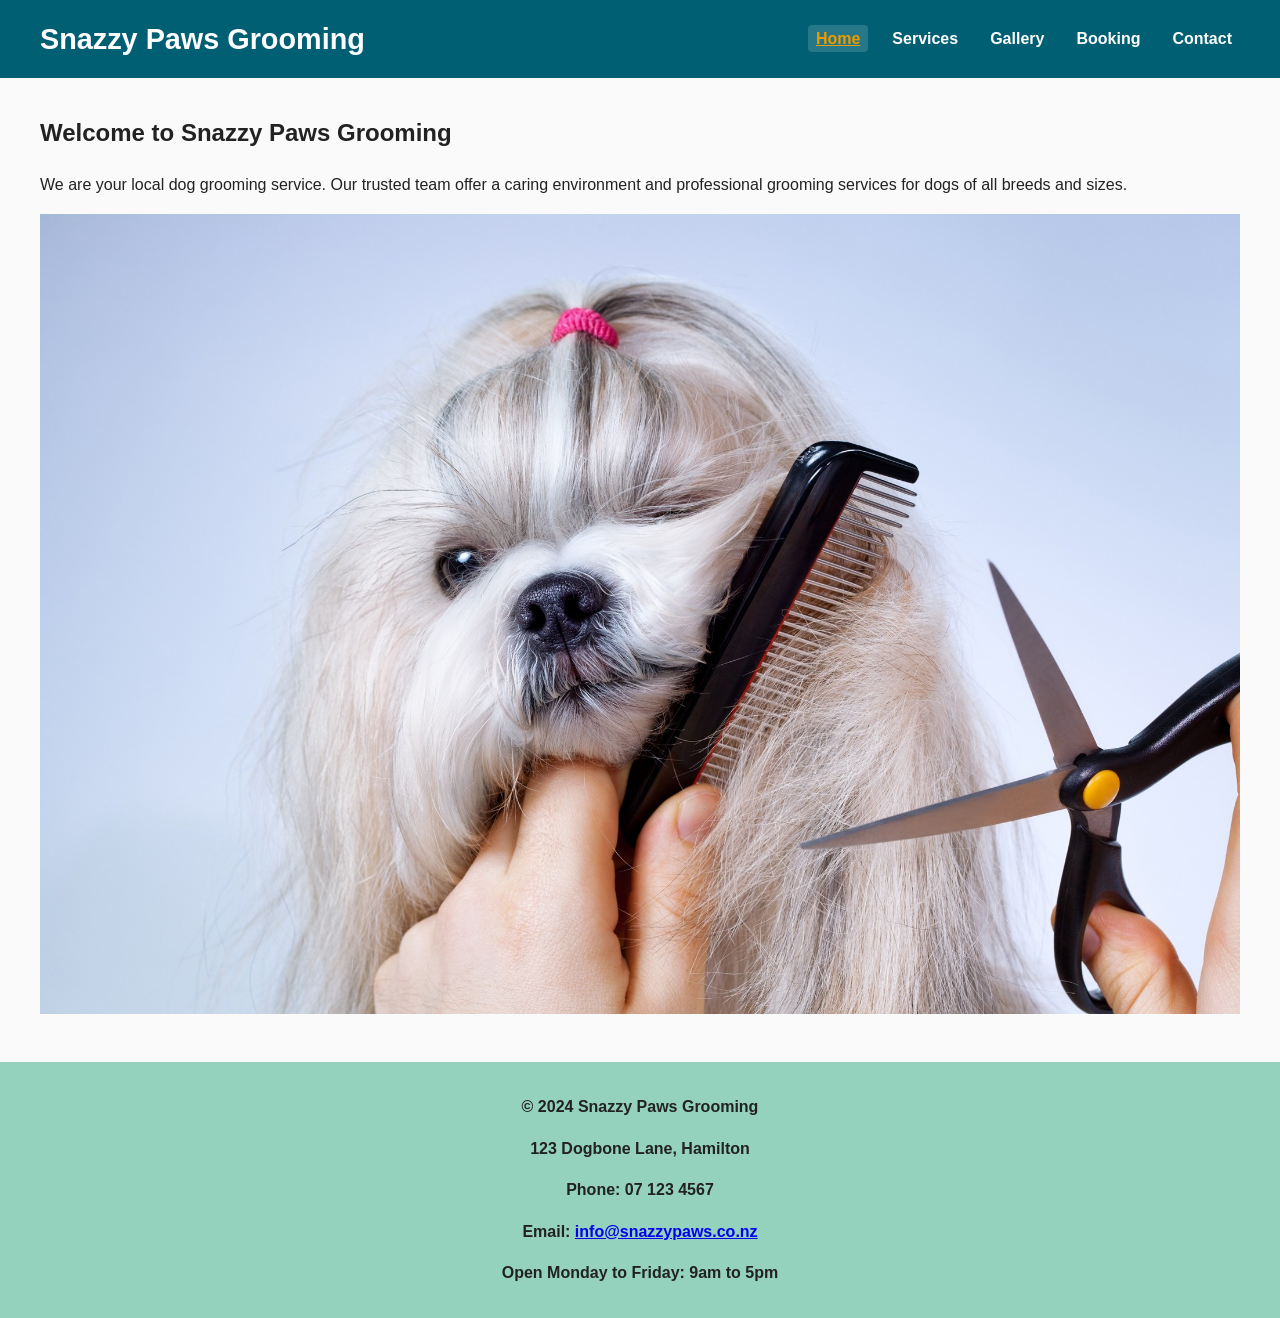
==== index.html @ a7febd11 "Replaced minified css with non minified css" ====
<!DOCTYPE html>
<html lang="en">
<head>
    <meta charset="UTF-8">
    <meta name="viewport" content="width=device-width, initial-scale=1.0">
    <title>Snazzy Paws Grooming | Home</title>
    <link rel="stylesheet" href="css/my-styles.css">
</head>
<body>

<header>
  <div class="header-division">
    <h1>Snazzy Paws Grooming</h1>
    <nav aria-label="Main Navigation">
      <ul>
      <!--The active class higlights the navigation bar option for the current page which tells
      the user their current location within the site-->
        <li><a class="active" href="index.html">Home</a></li>
        <li><a href="services.html">Services</a></li>
        <li><a href="gallery.html">Gallery</a></li>
        <li><a href="booking.html">Booking</a></li>
        <li><a href="contact.html">Contact</a></li>
      </ul>
    </nav>
  </div>
</header>

<main>
  <section>
    <h2>Welcome to Snazzy Paws Grooming</h2>
    <p>We are your local dog grooming service. Our trusted team offer a caring environment and professional grooming services for dogs of all breeds and sizes.</p>
    <img src="images/image1.jpg" alt="Groomer holding a comb and scissors, about to trim a long-haired dog's coat">
  </section>
</main>

<footer>
  <p>&copy; 2024 Snazzy Paws Grooming</p>
  <p>123 Dogbone Lane, Hamilton</p>
  <p>Phone: 07 123 4567</p>
  <p>Email: <a href="mailto:info@snazzypaws.co.nz">info@snazzypaws.co.nz</a></p>
  <p>Open Monday to Friday: 9am to 5pm</p>   
</footer>
    
</body>
</html>
---- css/my-styles.css ----
/* ============================
   GLOBAL STYLES
============================ */

body {
  margin: 0;
  font-family: Arial, Helvetica, sans-serif;
  line-height: 1.6;
  background-color: #FAFAFA;
  color: #222222;
}

img {
  max-width: 100%;
  height: auto;
  display: block;
}

/*max-width set to 1200px is an established convention for responsive webpage design. 
padding: 1rem; allows padding to scale proportional to the screen width.*/
main {
  max-width: 1200px;
  margin: 0 auto;
  padding: 1rem;
}

/*Class to style <iframe> content */
.map-frame {
  width: 100%;
  max-width: 1200px; /*Limits width and content remains legible on very wide desktop screens */
  height: 450px;
  display: block; 
  margin: 0 auto; /* Keeps iframe centered if max-width is reached */
  border: 0;
}

/* ============================
   HEADER + NAVIGATION
============================ */

/*The contrasting colors of the header style promote accessibility and address the needs of 
color blind users. The header style is applied across all web pages*/
header {
  background-color: #005F73;
  color: #FFFFFF;
  padding: 1rem 0;
}

/*The .header-division class is a flexbox container that holds the <header> and <nav> elements
flex and flex-wrap facilitates responsiveness and enables content to scape appropriately on
mobile devices.*/
.header-division {
  max-width: 1200px;
  margin: 0 auto;
  padding: 0 1rem;
  display: flex;
  justify-content: space-between;
  align-items: center;
  flex-wrap: wrap;
}

header h1 {
  margin: 0;
  font-size: 1.8rem;
}

/* Formats the unordered list to display each link horizontally in the navigation bar. The 
unordered list is styled as a flexbox for responsiveness*/
nav ul {
  list-style: none;
  display: flex;
  gap: 1rem;
  margin: 0;
  padding: 0;
}

/*Style for each hyperlink within the navigation bar*/
nav a {
  color: #FFFFFF;
  text-decoration: none;
  font-weight: bold;
  padding: 0.3rem 0.5rem;
  border-radius: 4px;
}

/*Pseudo classes a:hover and a:focus allow users to access the navigation bar through their 
keyboard or mouse. The text of each navigation bar link will be underlined and change color*/
nav a:hover,
nav a:focus {
  color: #94D2BD;
  background-color: #FFFFFF26;
  text-decoration: underline;
}

/*CSS selector applies the .active class to an <a> element within <nav> elements. This style
highlights the current page on the navigation bar*/
nav a.active {
  color: #EE9B00;
  background-color: #FFFFFF26;
  text-decoration: underline;
}

/* ============================
   FOOTER
============================ */

footer {
  background-color: #94D2BD;
  text-align: center;
  padding: 1rem;
  margin-top: 2rem;
  color: #222222;
  font-weight: bold;
}

/* ============================
   SERVICES TABLE ACCESSIBLE + RESPONSIVE
============================ */

/*services-table class defines the width, type of border and font-family for the table */
.services-table {
  width: 100%;
  border-collapse: collapse;
  font-family: Arial, Helvetica, sans-serif;
}

/*Shared style rule applied to the structure of table header <th> and table data <td> cells */
.services-table th,
.services-table td {
  padding: 8px;
  border: 1px solid #CCCCCC;
  text-align: left;
}

/* Alternate row colour for even rows within the table body. Contrasting rows 
enhances visibility of text ands accessibility */
.services-table tbody tr:nth-child(even) {
  background-color: #E9F5F2;
}

/* Style rule applied to table header cells only */
.services-table th {
  background-color: #005F73;
  color: #FFFFFF;
  padding-top: 12px;
  padding-bottom: 12px;
}

/* MOBILE STACKED LAYOUT FOR SERVICES TABLE - RESPONSIVE DESIGN */
/*The services table responsive design solution was adapted from code published on
www.geeksforgeeks.org  A full citation to the specific webpage is included in my assignment 
Reference List */

/*On devices with a width of 600px or less the following styles will apply.*/
@media screen and (max-width: 600px) {

/* All content accessed through the .services-table class and held within the table elements 
will be displayed as vertical block elements instead of a grid display */
  .services-table,
  .services-table thead,
  .services-table tbody,
  .services-table th,
  .services-table td,
  .services-table tr {
    display: block;
  }

  /*The top: -9999px and left: -9999px coordinates hide the table header and associated table
   row by moving it offscreen. Hiding the table header maintains the structure of the table for
   assistive devices and ensures the content and layout remain legible when viewed on 
   mobile devices*/
  .services-table thead tr {
    position: absolute;
    top: -9999px;
    left: -9999px;
  }

  /*This class targets <tr> elements within the table body. Each horizontal table row and 
  associated table data cell is realigned vertically. Each table row is formatted as a 
  standalone card with a rounded border and 20px margin separating each card */
  .services-table tr {
    margin-bottom: 20px;
    border: 1px solid #CCCCCC;
    border-radius: 6px;
    padding: 0.5rem;
    background-color: #FFFFFF;
  }

  /*This rule selects all <td> elements within the table body and applies formatting consistent
  with a card layout. Borders are removed from each each <td> element. 'position: relative;
  allows Service, Description and Price labels to be aligned relative to the contents of the
  <td> elements */
  .services-table td {
    border: none;
    position: relative;
    padding-left: 50%;
    padding-top: 10px;
    padding-bottom: 10px;
  }

  /*This CSS rule creates a pseudo element before each <td> element within the table body. The  
  text (Service,Description,Price) within the 'data-label' HTML attribute is extracted into the 
  pseudo element. The pseudo element is a label for the <td> content. The label is positioned 
  according to 'left' and 'top' coordinates relative to the <td> element */
  .services-table td:before {
    position: absolute;
    left: 10px;
    top: 10px;
    content: attr(data-label);
    font-weight: bold;
    color: #005F73;
  }
}

/* ============================
   GALLERY GRID
============================ */

/*This class uses available screen width to create a 4 column grid. The 1fr unit determines that
each column width is a fraction of the available screen width. Each column has an equal width.
Columns and rows are separated by a 20px gap */
.gallery {
  display: grid;
  grid-template-columns: repeat(4, 1fr);
  gap: 20px;
}

/*This rule styles images within the .gallery class. Each image will occupy 100% of the grid 
column and has a consistent fixed height of 250px for all images. The 'object-fit: cover;' 
property crops images that don't fit within the width or height parameters and prevents image
distortion */
.gallery img {
  width: 100%;
  height: 250px;
  object-fit: cover;
  border-radius: 6px;
  display: block;
}

/* ============================
   FORMS
============================ */

/*This rule converts the form to a flex container. Form fields and labels are organised in a 
verticle layout. The max-width property prevents the form becoming illegible on wider screens */
form {
  display: flex;
  flex-direction: column;
  gap: 1rem; 
  max-width: 500px;
}


label {
  font-weight: bold;
}

/*This class formats text instructing users on completing the online forms. The contrasting 
background color, border and padding improve readability. Using rem as a unit of measurement 
for padding and margins ensures these properties scale appropriately on different screen widths*/
.form-instructions {
  background: #E9F5F2;
  padding: 1rem;
  border-left: 4px solid #005F73;
  margin-bottom: 1.5rem;
  border-radius: 4px;
}

/*This rule provides consistent style conventions to input, textarea and button elements*/
input, textarea, button {
  padding: 0.75rem;
  font-size: 1rem;
  border: 1px solid #AAAAAA;
  border-radius: 4px;
}


button {
  background-color: #EE9B00;
  color: #FFFFFF;
  border: none;
  cursor: pointer;
  font-weight: bold;
}

button:hover {
  background-color: #CA7F00;
}

/* ============================
   RESPONSIVE DESIGN
============================ */

/* Media query will display header content as a verticle column when the website is viewed on
a device with a screen width of 768px or less */
@media (max-width: 768px) {
  .header-division {
    flex-direction: column;
    text-align: center;
    gap: 1rem;
  }

/* Media query displays the horizontal navigation bar as a column on devices with a screen width 
of 768px or less. The navigation links will be stacked as a verticle column */
  nav ul {
    flex-direction: column;
  }

/* When the screen width is 768px or less the .gallery class will reduce the 4 column image grid
down to 2 columns. The available screen width is divided into an image grid with 2 equal 
columns*/
  .gallery {
    grid-template-columns: repeat(2, 1fr);
  }
}

/*The image gallery will display as 1 column when viewed on a device with a screen width of
480px or less. The media query and .gallery class facilitate responsiveness for mobile or tablet
devices */
@media (max-width: 480px) {
  .gallery {
    grid-template-columns: 1fr;
  }
}

/*iframe height adjusts to 300px when displayed on screens with a width less than 600px */
@media (max-width: 600px) {
  .map-frame {
    height: 300px;
  }
}
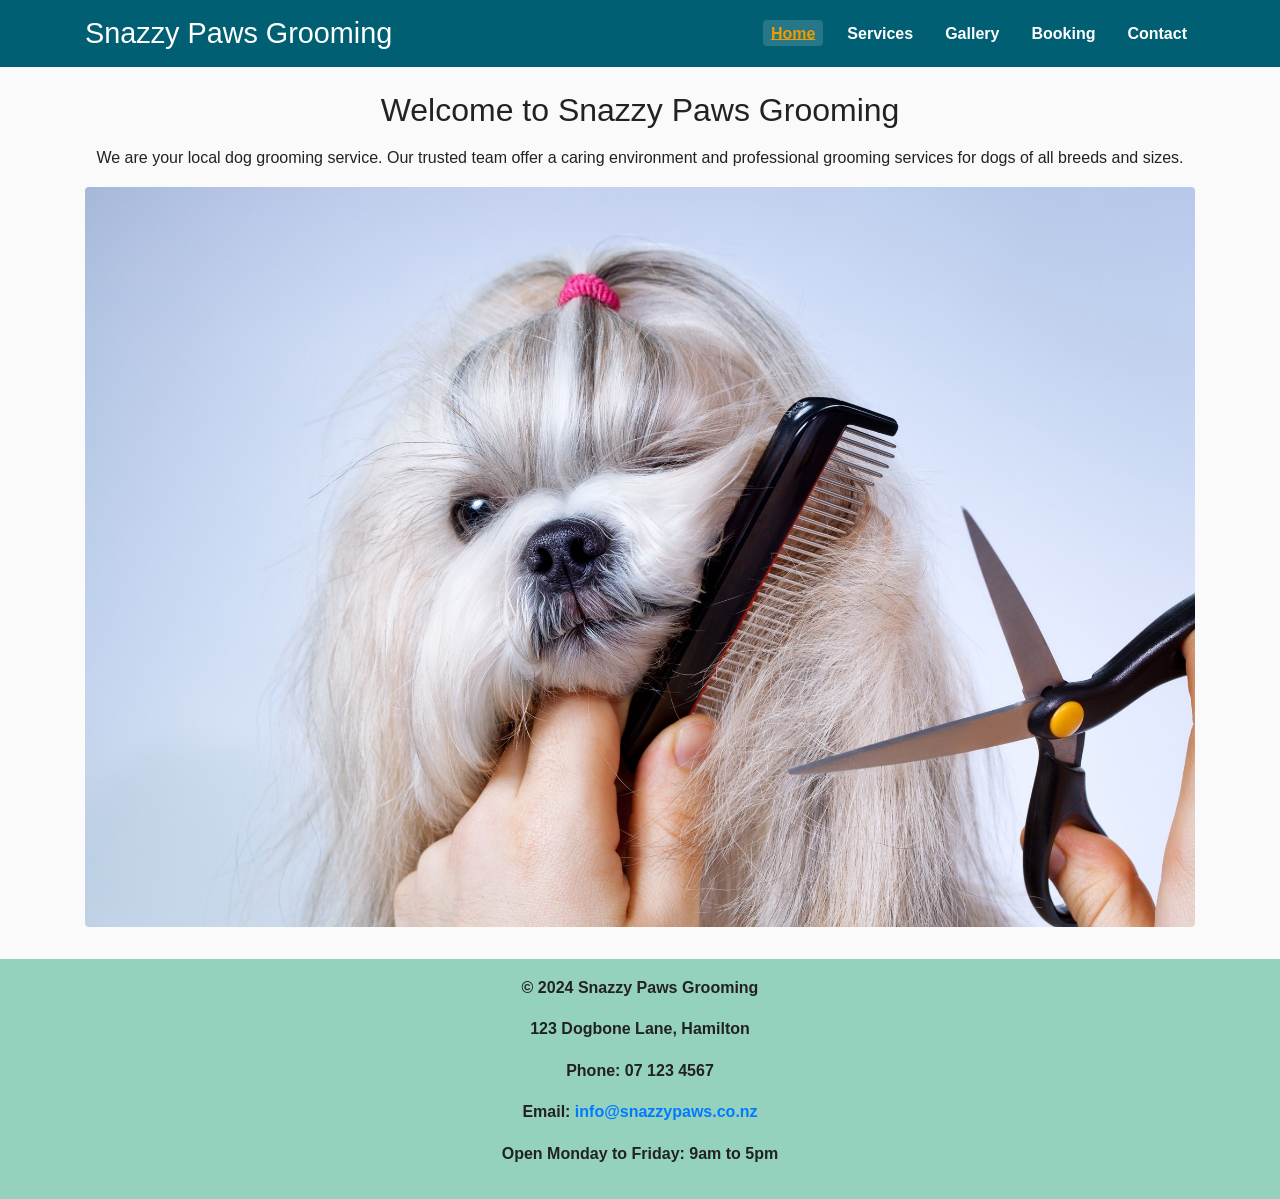
==== commit 6f7a9b4e: "Updated each page with Bootstrap layout framwork" ====
--- a/index.html
+++ b/index.html
@@ -2,44 +2,66 @@
 <html lang="en">
 <head>
     <meta charset="UTF-8">
+
+    <!-- Meta tags required for Assignment 3 -->
     <meta name="viewport" content="width=device-width, initial-scale=1.0">
+    <meta name="description" content="Snazzy Paws Grooming - Dog grooming services in Hamilton.">
+
     <title>Snazzy Paws Grooming | Home</title>
+
+    <!-- Link to Bootstrap 4.6.1 CSS -->
+    <link rel="stylesheet" href="https://cdn.jsdelivr.net/npm/bootstrap@4.6.1/dist/css/bootstrap.min.css">
+
+    <!-- Original stylesheet -->
     <link rel="stylesheet" href="css/my-styles.css">
 </head>
 <body>
 
+<!-- Header -->
 <header>
-  <div class="header-division">
-    <h1>Snazzy Paws Grooming</h1>
-    <nav aria-label="Main Navigation">
-      <ul>
-      <!--The active class higlights the navigation bar option for the current page which tells
-      the user their current location within the site-->
-        <li><a class="active" href="index.html">Home</a></li>
-        <li><a href="services.html">Services</a></li>
-        <li><a href="gallery.html">Gallery</a></li>
-        <li><a href="booking.html">Booking</a></li>
-        <li><a href="contact.html">Contact</a></li>
-      </ul>
-    </nav>
-  </div>
+    <div class="container header-division">
+        <h1>Snazzy Paws Grooming</h1>
+
+        <!-- Navigation (keeps your original stacking behaviour) -->
+        <nav aria-label="Main Navigation">
+            <ul class="nav-list">
+                <li><a class="active" href="index.html">Home</a></li>
+                <li><a href="services.html">Services</a></li>
+                <li><a href="gallery.html">Gallery</a></li>
+                <li><a href="booking.html">Booking</a></li>
+                <li><a href="contact.html">Contact</a></li>
+            </ul>
+        </nav>
+    </div>
 </header>
 
-<main>
-  <section>
-    <h2>Welcome to Snazzy Paws Grooming</h2>
-    <p>We are your local dog grooming service. Our trusted team offer a caring environment and professional grooming services for dogs of all breeds and sizes.</p>
-    <img src="images/image1.jpg" alt="Groomer holding a comb and scissors, about to trim a long-haired dog's coat">
-  </section>
+<!-- Main Content -->
+<main class="container my-4">
+    <section class="text-center">
+        <h2 class="mb-3">Welcome to Snazzy Paws Grooming</h2>
+
+        <p>
+            We are your local dog grooming service. Our trusted team offer a caring environment and professional grooming services for dogs of all breeds and sizes.
+        </p>
+
+        <!-- Responsive image -->
+        <img src="images/image1.jpg" class="img-fluid rounded" alt="Groomer holding a comb and scissors, about to trim a long-haired dog's coat">
+    </section>
 </main>
 
+<!-- Footer -->
 <footer>
-  <p>&copy; 2024 Snazzy Paws Grooming</p>
-  <p>123 Dogbone Lane, Hamilton</p>
-  <p>Phone: 07 123 4567</p>
-  <p>Email: <a href="mailto:info@snazzypaws.co.nz">info@snazzypaws.co.nz</a></p>
-  <p>Open Monday to Friday: 9am to 5pm</p>   
+    <p>&copy; 2024 Snazzy Paws Grooming</p>
+    <p>123 Dogbone Lane, Hamilton</p>
+    <p>Phone: 07 123 4567</p>
+    <p>Email: <a href="mailto:info@snazzypaws.co.nz">info@snazzypaws.co.nz</a></p>
+    <p>Open Monday to Friday: 9am to 5pm</p>
 </footer>
-    
+
+<!-- Bootstrap 4.6.1 JS + jQuery & Popper -->
+<script src="https://cdn.jsdelivr.net/npm/jquery@3.6.0/dist/jquery.slim.min.js"></script>
+<script src="https://cdn.jsdelivr.net/npm/popper.js@1.16.1/dist/umd/popper.min.js"></script>
+<script src="https://cdn.jsdelivr.net/npm/bootstrap@4.6.1/dist/js/bootstrap.bundle.min.js"></script>
+
 </body>
 </html>
--- a/css/my-styles.css
+++ b/css/my-styles.css
@@ -16,43 +16,17 @@
   display: block;
 }
 
-/*max-width set to 1200px is an established convention for responsive webpage design. 
-padding: 1rem; allows padding to scale proportional to the screen width.*/
-main {
-  max-width: 1200px;
-  margin: 0 auto;
-  padding: 1rem;
-}
-
-/*Class to style <iframe> content */
-.map-frame {
-  width: 100%;
-  max-width: 1200px; /*Limits width and content remains legible on very wide desktop screens */
-  height: 450px;
-  display: block; 
-  margin: 0 auto; /* Keeps iframe centered if max-width is reached */
-  border: 0;
-}
-
 /* ============================
    HEADER + NAVIGATION
 ============================ */
 
-/*The contrasting colors of the header style promote accessibility and address the needs of 
-color blind users. The header style is applied across all web pages*/
 header {
   background-color: #005F73;
   color: #FFFFFF;
   padding: 1rem 0;
 }
 
-/*The .header-division class is a flexbox container that holds the <header> and <nav> elements
-flex and flex-wrap facilitates responsiveness and enables content to scape appropriately on
-mobile devices.*/
 .header-division {
-  max-width: 1200px;
-  margin: 0 auto;
-  padding: 0 1rem;
   display: flex;
   justify-content: space-between;
   align-items: center;
@@ -64,9 +38,7 @@
   font-size: 1.8rem;
 }
 
-/* Formats the unordered list to display each link horizontally in the navigation bar. The 
-unordered list is styled as a flexbox for responsiveness*/
-nav ul {
+.nav-list {
   list-style: none;
   display: flex;
   gap: 1rem;
@@ -74,8 +46,7 @@
   padding: 0;
 }
 
-/*Style for each hyperlink within the navigation bar*/
-nav a {
+.nav-list a {
   color: #FFFFFF;
   text-decoration: none;
   font-weight: bold;
@@ -83,21 +54,129 @@
   border-radius: 4px;
 }
 
-/*Pseudo classes a:hover and a:focus allow users to access the navigation bar through their 
-keyboard or mouse. The text of each navigation bar link will be underlined and change color*/
-nav a:hover,
-nav a:focus {
+.nav-list a:hover,
+.nav-list a:focus {
   color: #94D2BD;
   background-color: #FFFFFF26;
   text-decoration: underline;
 }
 
-/*CSS selector applies the .active class to an <a> element within <nav> elements. This style
-highlights the current page on the navigation bar*/
-nav a.active {
+.nav-list a.active {
   color: #EE9B00;
   background-color: #FFFFFF26;
   text-decoration: underline;
+}
+
+/* MOBILE STACKING */
+@media (max-width: 768px) {
+  .header-division {
+    flex-direction: column;
+    text-align: center;
+    gap: 1rem;
+  }
+
+  .nav-list {
+    flex-direction: column;
+  }
+}
+
+/* ============================
+   SERVICES TABLE
+============================ */
+
+.services-table {
+  width: 100%;
+  border-collapse: collapse;
+  margin-top: 1rem;
+}
+
+.services-table th,
+.services-table td {
+  border: 1px solid #ccc;
+  padding: 0.75rem;
+  text-align: left;
+}
+
+.services-table th {
+  background-color: #005F73;
+  color: #FFFFFF;
+}
+
+/* Responsive table for mobile */
+@media (max-width: 768px) {
+  .services-table thead {
+    display: none;
+  }
+
+  .services-table tr {
+    display: block;
+    margin-bottom: 1rem;
+  }
+
+  .services-table td {
+    display: flex;
+    justify-content: space-between;
+    padding: 0.5rem;
+  }
+
+  .services-table td::before {
+    content: attr(data-label);
+    font-weight: bold;
+  }
+}
+
+/* ============================
+   GALLERY GRID
+============================ */
+
+.gallery {
+  display: grid;
+  grid-template-columns: repeat(auto-fit, minmax(250px, 1fr));
+  gap: 1rem;
+  margin-top: 1rem;
+}
+
+/* ============================
+   FORMS
+============================ */
+
+form {
+  display: flex;
+  flex-direction: column;
+  gap: 0.75rem;
+}
+
+input,
+textarea {
+  padding: 0.5rem;
+  border: 1px solid #999;
+  border-radius: 4px;
+}
+
+button {
+  background-color: #005F73;
+  color: #FFFFFF;
+  padding: 0.6rem;
+  border: none;
+  border-radius: 4px;
+  font-weight: bold;
+  cursor: pointer;
+}
+
+button:hover,
+button:focus {
+  background-color: #0A9396;
+}
+
+/* ============================
+   MAP FRAME
+============================ */
+
+.map-frame {
+  width: 100%;
+  height: 350px;
+  border: 0;
+  border-radius: 6px;
 }
 
 /* ============================
@@ -112,220 +191,3 @@
   color: #222222;
   font-weight: bold;
 }
-
-/* ============================
-   SERVICES TABLE ACCESSIBLE + RESPONSIVE
-============================ */
-
-/*services-table class defines the width, type of border and font-family for the table */
-.services-table {
-  width: 100%;
-  border-collapse: collapse;
-  font-family: Arial, Helvetica, sans-serif;
-}
-
-/*Shared style rule applied to the structure of table header <th> and table data <td> cells */
-.services-table th,
-.services-table td {
-  padding: 8px;
-  border: 1px solid #CCCCCC;
-  text-align: left;
-}
-
-/* Alternate row colour for even rows within the table body. Contrasting rows 
-enhances visibility of text ands accessibility */
-.services-table tbody tr:nth-child(even) {
-  background-color: #E9F5F2;
-}
-
-/* Style rule applied to table header cells only */
-.services-table th {
-  background-color: #005F73;
-  color: #FFFFFF;
-  padding-top: 12px;
-  padding-bottom: 12px;
-}
-
-/* MOBILE STACKED LAYOUT FOR SERVICES TABLE - RESPONSIVE DESIGN */
-/*The services table responsive design solution was adapted from code published on
-www.geeksforgeeks.org  A full citation to the specific webpage is included in my assignment 
-Reference List */
-
-/*On devices with a width of 600px or less the following styles will apply.*/
-@media screen and (max-width: 600px) {
-
-/* All content accessed through the .services-table class and held within the table elements 
-will be displayed as vertical block elements instead of a grid display */
-  .services-table,
-  .services-table thead,
-  .services-table tbody,
-  .services-table th,
-  .services-table td,
-  .services-table tr {
-    display: block;
-  }
-
-  /*The top: -9999px and left: -9999px coordinates hide the table header and associated table
-   row by moving it offscreen. Hiding the table header maintains the structure of the table for
-   assistive devices and ensures the content and layout remain legible when viewed on 
-   mobile devices*/
-  .services-table thead tr {
-    position: absolute;
-    top: -9999px;
-    left: -9999px;
-  }
-
-  /*This class targets <tr> elements within the table body. Each horizontal table row and 
-  associated table data cell is realigned vertically. Each table row is formatted as a 
-  standalone card with a rounded border and 20px margin separating each card */
-  .services-table tr {
-    margin-bottom: 20px;
-    border: 1px solid #CCCCCC;
-    border-radius: 6px;
-    padding: 0.5rem;
-    background-color: #FFFFFF;
-  }
-
-  /*This rule selects all <td> elements within the table body and applies formatting consistent
-  with a card layout. Borders are removed from each each <td> element. 'position: relative;
-  allows Service, Description and Price labels to be aligned relative to the contents of the
-  <td> elements */
-  .services-table td {
-    border: none;
-    position: relative;
-    padding-left: 50%;
-    padding-top: 10px;
-    padding-bottom: 10px;
-  }
-
-  /*This CSS rule creates a pseudo element before each <td> element within the table body. The  
-  text (Service,Description,Price) within the 'data-label' HTML attribute is extracted into the 
-  pseudo element. The pseudo element is a label for the <td> content. The label is positioned 
-  according to 'left' and 'top' coordinates relative to the <td> element */
-  .services-table td:before {
-    position: absolute;
-    left: 10px;
-    top: 10px;
-    content: attr(data-label);
-    font-weight: bold;
-    color: #005F73;
-  }
-}
-
-/* ============================
-   GALLERY GRID
-============================ */
-
-/*This class uses available screen width to create a 4 column grid. The 1fr unit determines that
-each column width is a fraction of the available screen width. Each column has an equal width.
-Columns and rows are separated by a 20px gap */
-.gallery {
-  display: grid;
-  grid-template-columns: repeat(4, 1fr);
-  gap: 20px;
-}
-
-/*This rule styles images within the .gallery class. Each image will occupy 100% of the grid 
-column and has a consistent fixed height of 250px for all images. The 'object-fit: cover;' 
-property crops images that don't fit within the width or height parameters and prevents image
-distortion */
-.gallery img {
-  width: 100%;
-  height: 250px;
-  object-fit: cover;
-  border-radius: 6px;
-  display: block;
-}
-
-/* ============================
-   FORMS
-============================ */
-
-/*This rule converts the form to a flex container. Form fields and labels are organised in a 
-verticle layout. The max-width property prevents the form becoming illegible on wider screens */
-form {
-  display: flex;
-  flex-direction: column;
-  gap: 1rem; 
-  max-width: 500px;
-}
-
-
-label {
-  font-weight: bold;
-}
-
-/*This class formats text instructing users on completing the online forms. The contrasting 
-background color, border and padding improve readability. Using rem as a unit of measurement 
-for padding and margins ensures these properties scale appropriately on different screen widths*/
-.form-instructions {
-  background: #E9F5F2;
-  padding: 1rem;
-  border-left: 4px solid #005F73;
-  margin-bottom: 1.5rem;
-  border-radius: 4px;
-}
-
-/*This rule provides consistent style conventions to input, textarea and button elements*/
-input, textarea, button {
-  padding: 0.75rem;
-  font-size: 1rem;
-  border: 1px solid #AAAAAA;
-  border-radius: 4px;
-}
-
-
-button {
-  background-color: #EE9B00;
-  color: #FFFFFF;
-  border: none;
-  cursor: pointer;
-  font-weight: bold;
-}
-
-button:hover {
-  background-color: #CA7F00;
-}
-
-/* ============================
-   RESPONSIVE DESIGN
-============================ */
-
-/* Media query will display header content as a verticle column when the website is viewed on
-a device with a screen width of 768px or less */
-@media (max-width: 768px) {
-  .header-division {
-    flex-direction: column;
-    text-align: center;
-    gap: 1rem;
-  }
-
-/* Media query displays the horizontal navigation bar as a column on devices with a screen width 
-of 768px or less. The navigation links will be stacked as a verticle column */
-  nav ul {
-    flex-direction: column;
-  }
-
-/* When the screen width is 768px or less the .gallery class will reduce the 4 column image grid
-down to 2 columns. The available screen width is divided into an image grid with 2 equal 
-columns*/
-  .gallery {
-    grid-template-columns: repeat(2, 1fr);
-  }
-}
-
-/*The image gallery will display as 1 column when viewed on a device with a screen width of
-480px or less. The media query and .gallery class facilitate responsiveness for mobile or tablet
-devices */
-@media (max-width: 480px) {
-  .gallery {
-    grid-template-columns: 1fr;
-  }
-}
-
-/*iframe height adjusts to 300px when displayed on screens with a width less than 600px */
-@media (max-width: 600px) {
-  .map-frame {
-    height: 300px;
-  }
-}
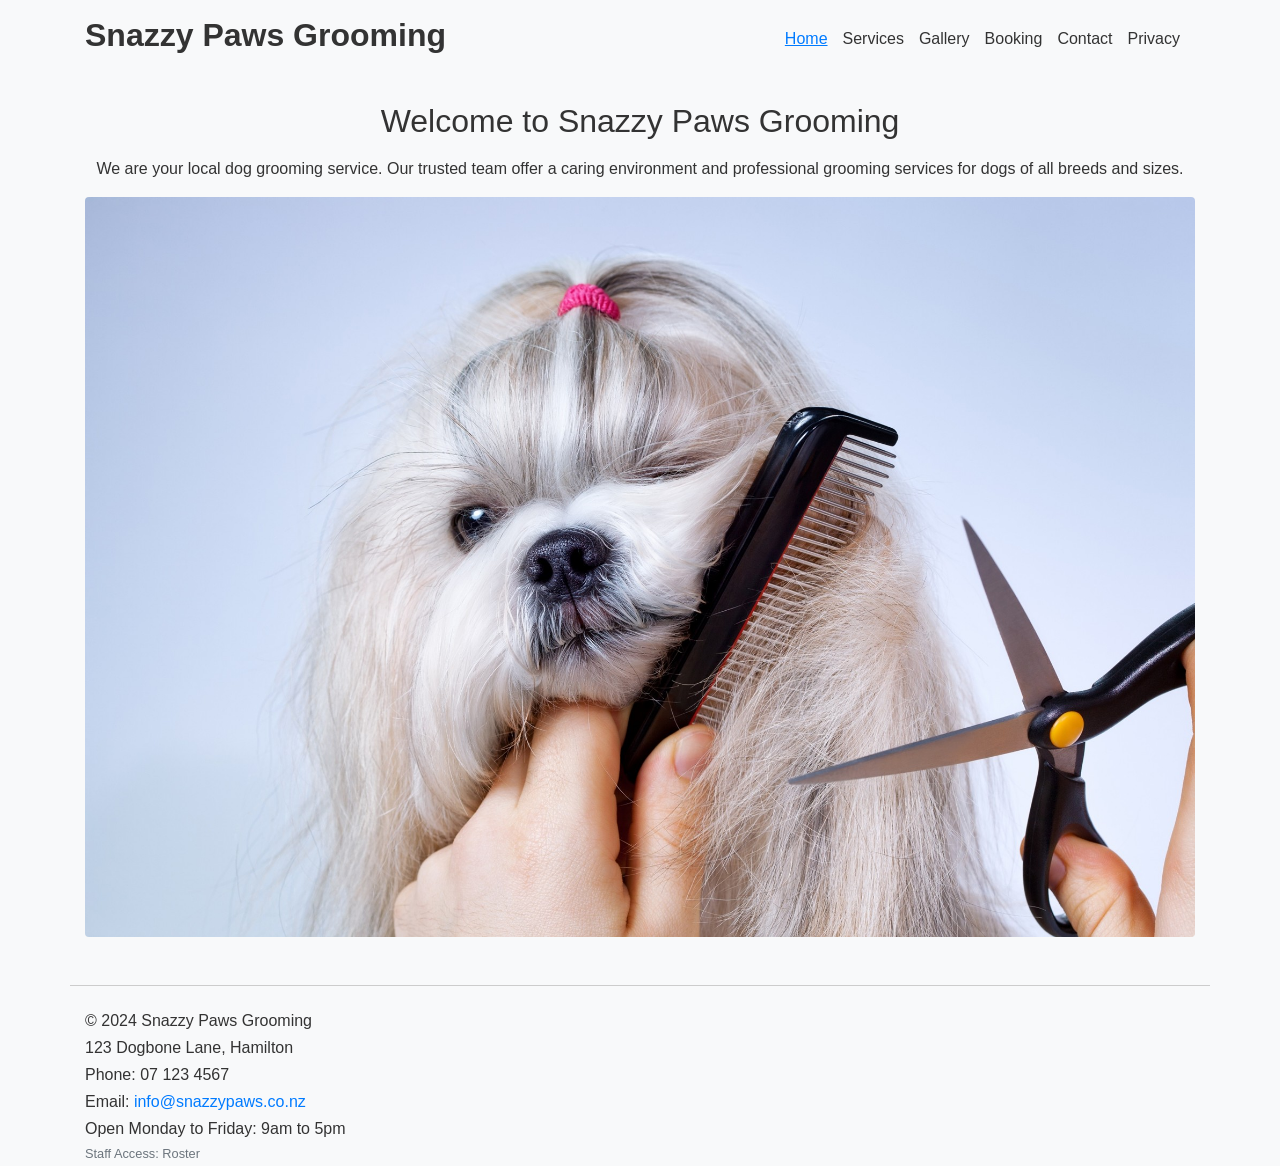
==== commit 9fe190bd: "Added privacy and roster pages. Updated navigation and footer links" ====
--- a/index.html
+++ b/index.html
@@ -3,39 +3,33 @@
 <head>
     <meta charset="UTF-8">
 
-    <!-- Meta tags required for Assignment 3 -->
     <meta name="viewport" content="width=device-width, initial-scale=1.0">
     <meta name="description" content="Snazzy Paws Grooming - Dog grooming services in Hamilton.">
 
     <title>Snazzy Paws Grooming | Home</title>
 
-    <!-- Link to Bootstrap 4.6.1 CSS -->
     <link rel="stylesheet" href="https://cdn.jsdelivr.net/npm/bootstrap@4.6.1/dist/css/bootstrap.min.css">
-
-    <!-- Original stylesheet -->
     <link rel="stylesheet" href="css/my-styles.css">
 </head>
 <body>
 
-<!-- Header -->
-<header>
+<header class="py-3 mb-4">
     <div class="container header-division">
         <h1>Snazzy Paws Grooming</h1>
 
-        <!-- Navigation (keeps your original stacking behaviour) -->
         <nav aria-label="Main Navigation">
-            <ul class="nav-list">
-                <li><a class="active" href="index.html">Home</a></li>
-                <li><a href="services.html">Services</a></li>
-                <li><a href="gallery.html">Gallery</a></li>
-                <li><a href="booking.html">Booking</a></li>
-                <li><a href="contact.html">Contact</a></li>
+            <ul class="navbar-nav flex-column flex-md-row">
+                <li class="nav-item"><a class="nav-link active" href="index.html">Home</a></li>
+                <li class="nav-item"><a class="nav-link" href="services.html">Services</a></li>
+                <li class="nav-item"><a class="nav-link" href="gallery.html">Gallery</a></li>
+                <li class="nav-item"><a class="nav-link" href="booking.html">Booking</a></li>
+                <li class="nav-item"><a class="nav-link" href="contact.html">Contact</a></li>
+                <li class="nav-item"><a class="nav-link" href="privacy.html">Privacy</a></li>
             </ul>
         </nav>
     </div>
 </header>
 
-<!-- Main Content -->
 <main class="container my-4">
     <section class="text-center">
         <h2 class="mb-3">Welcome to Snazzy Paws Grooming</h2>
@@ -44,21 +38,23 @@
             We are your local dog grooming service. Our trusted team offer a caring environment and professional grooming services for dogs of all breeds and sizes.
         </p>
 
-        <!-- Responsive image -->
         <img src="images/image1.jpg" class="img-fluid rounded" alt="Groomer holding a comb and scissors, about to trim a long-haired dog's coat">
     </section>
 </main>
 
-<!-- Footer -->
-<footer>
+<footer class="container mt-5">
     <p>&copy; 2024 Snazzy Paws Grooming</p>
     <p>123 Dogbone Lane, Hamilton</p>
     <p>Phone: 07 123 4567</p>
     <p>Email: <a href="mailto:info@snazzypaws.co.nz">info@snazzypaws.co.nz</a></p>
     <p>Open Monday to Friday: 9am to 5pm</p>
+
+    <!-- Subtle staff-only link -->
+    <p class="text-muted small">
+        Staff Access: <a href="roster.html" class="text-muted">Roster</a>
+    </p>
 </footer>
 
-<!-- Bootstrap 4.6.1 JS + jQuery & Popper -->
 <script src="https://cdn.jsdelivr.net/npm/jquery@3.6.0/dist/jquery.slim.min.js"></script>
 <script src="https://cdn.jsdelivr.net/npm/popper.js@1.16.1/dist/umd/popper.min.js"></script>
 <script src="https://cdn.jsdelivr.net/npm/bootstrap@4.6.1/dist/js/bootstrap.bundle.min.js"></script>
--- a/css/my-styles.css
+++ b/css/my-styles.css
@@ -1,193 +1,154 @@
-/* ============================
-   GLOBAL STYLES
-============================ */
+/* ================================
+   General Page Styling
+================================ */
 
 body {
-  margin: 0;
-  font-family: Arial, Helvetica, sans-serif;
-  line-height: 1.6;
-  background-color: #FAFAFA;
-  color: #222222;
+    background-color: #f8f9fa;
+    color: #333;
+    font-family: Arial, sans-serif;
 }
 
-img {
-  max-width: 100%;
-  height: auto;
-  display: block;
-}
-
-/* ============================
-   HEADER + NAVIGATION
-============================ */
-
-header {
-  background-color: #005F73;
-  color: #FFFFFF;
-  padding: 1rem 0;
+header h1 {
+    font-size: 2rem;
+    font-weight: bold;
 }
 
 .header-division {
-  display: flex;
-  justify-content: space-between;
-  align-items: center;
-  flex-wrap: wrap;
+    display: flex;
+    flex-direction: column;
+    align-items: flex-start;
 }
 
-header h1 {
-  margin: 0;
-  font-size: 1.8rem;
+@media (min-width: 768px) {
+    .header-division {
+        flex-direction: row;
+        justify-content: space-between;
+        align-items: center;
+    }
 }
 
-.nav-list {
-  list-style: none;
-  display: flex;
-  gap: 1rem;
-  margin: 0;
-  padding: 0;
+/* ================================
+   Navigation Styling
+================================ */
+
+.nav-link {
+    color: #333;
+    margin-right: 15px;
 }
 
-.nav-list a {
-  color: #FFFFFF;
-  text-decoration: none;
-  font-weight: bold;
-  padding: 0.3rem 0.5rem;
-  border-radius: 4px;
+.nav-link:hover,
+.nav-link.active {
+    color: #007bff;
+    text-decoration: underline;
 }
 
-.nav-list a:hover,
-.nav-list a:focus {
-  color: #94D2BD;
-  background-color: #FFFFFF26;
-  text-decoration: underline;
-}
-
-.nav-list a.active {
-  color: #EE9B00;
-  background-color: #FFFFFF26;
-  text-decoration: underline;
-}
-
-/* MOBILE STACKING */
-@media (max-width: 768px) {
-  .header-division {
-    flex-direction: column;
-    text-align: center;
-    gap: 1rem;
-  }
-
-  .nav-list {
-    flex-direction: column;
-  }
-}
-
-/* ============================
-   SERVICES TABLE
-============================ */
+/* ================================
+   Services Table Styling
+================================ */
 
 .services-table {
-  width: 100%;
-  border-collapse: collapse;
-  margin-top: 1rem;
+    width: 100%;
+    border-collapse: collapse;
+    margin-bottom: 2rem;
 }
 
 .services-table th,
 .services-table td {
-  border: 1px solid #ccc;
-  padding: 0.75rem;
-  text-align: left;
+    border: 1px solid #ccc;
+    padding: 12px;
 }
 
 .services-table th {
-  background-color: #005F73;
-  color: #FFFFFF;
+    background-color: #e9ecef;
+    font-weight: bold;
 }
 
 /* Responsive table for mobile */
 @media (max-width: 768px) {
-  .services-table thead {
-    display: none;
-  }
+    .services-table thead {
+        display: none;
+    }
 
-  .services-table tr {
-    display: block;
-    margin-bottom: 1rem;
-  }
+    .services-table tr {
+        display: block;
+        margin-bottom: 1rem;
+        border: 1px solid #ddd;
+        padding: 10px;
+    }
 
-  .services-table td {
-    display: flex;
-    justify-content: space-between;
-    padding: 0.5rem;
-  }
+    .services-table td {
+        display: flex;
+        justify-content: space-between;
+        padding: 8px 5px;
+        border: none;
+        border-bottom: 1px solid #eee;
+    }
 
-  .services-table td::before {
-    content: attr(data-label);
-    font-weight: bold;
-  }
+    .services-table td:last-child {
+        border-bottom: none;
+    }
+
+    .services-table td::before {
+        content: attr(data-label);
+        font-weight: bold;
+        margin-right: 10px;
+    }
 }
 
-/* ============================
-   GALLERY GRID
-============================ */
+/* ================================
+   Roster Table Styling
+================================ */
 
-.gallery {
-  display: grid;
-  grid-template-columns: repeat(auto-fit, minmax(250px, 1fr));
-  gap: 1rem;
-  margin-top: 1rem;
+.roster-table th,
+.roster-table td {
+    text-align: center;
 }
 
-/* ============================
-   FORMS
-============================ */
+/* ================================
+   Forms
+================================ */
 
-form {
-  display: flex;
-  flex-direction: column;
-  gap: 0.75rem;
+.booking-form input,
+.booking-form select,
+.booking-form textarea,
+.contact-form input,
+.contact-form textarea {
+    border-radius: 4px;
+    border: 1px solid #ccc;
 }
 
-input,
-textarea {
-  padding: 0.5rem;
-  border: 1px solid #999;
-  border-radius: 4px;
+.booking-form button,
+.contact-form button {
+    margin-top: 10px;
 }
 
-button {
-  background-color: #005F73;
-  color: #FFFFFF;
-  padding: 0.6rem;
-  border: none;
-  border-radius: 4px;
-  font-weight: bold;
-  cursor: pointer;
+/* ================================
+   Gallery Styling
+================================ */
+
+img {
+    max-width: 100%;
+    height: auto;
 }
 
-button:hover,
-button:focus {
-  background-color: #0A9396;
+/* ================================
+   Footer Styling
+================================ */
+
+footer {
+    border-top: 1px solid #ccc;
+    padding-top: 20px;
+    margin-top: 40px;
 }
 
-/* ============================
-   MAP FRAME
-============================ */
-
-.map-frame {
-  width: 100%;
-  height: 350px;
-  border: 0;
-  border-radius: 6px;
+footer p {
+    margin: 3px 0;
 }
 
-/* ============================
-   FOOTER
-============================ */
+footer a {
+    color: #007bff;
+}
 
-footer {
-  background-color: #94D2BD;
-  text-align: center;
-  padding: 1rem;
-  margin-top: 2rem;
-  color: #222222;
-  font-weight: bold;
+footer a.text-muted {
+    color: #6c757d !important;
 }
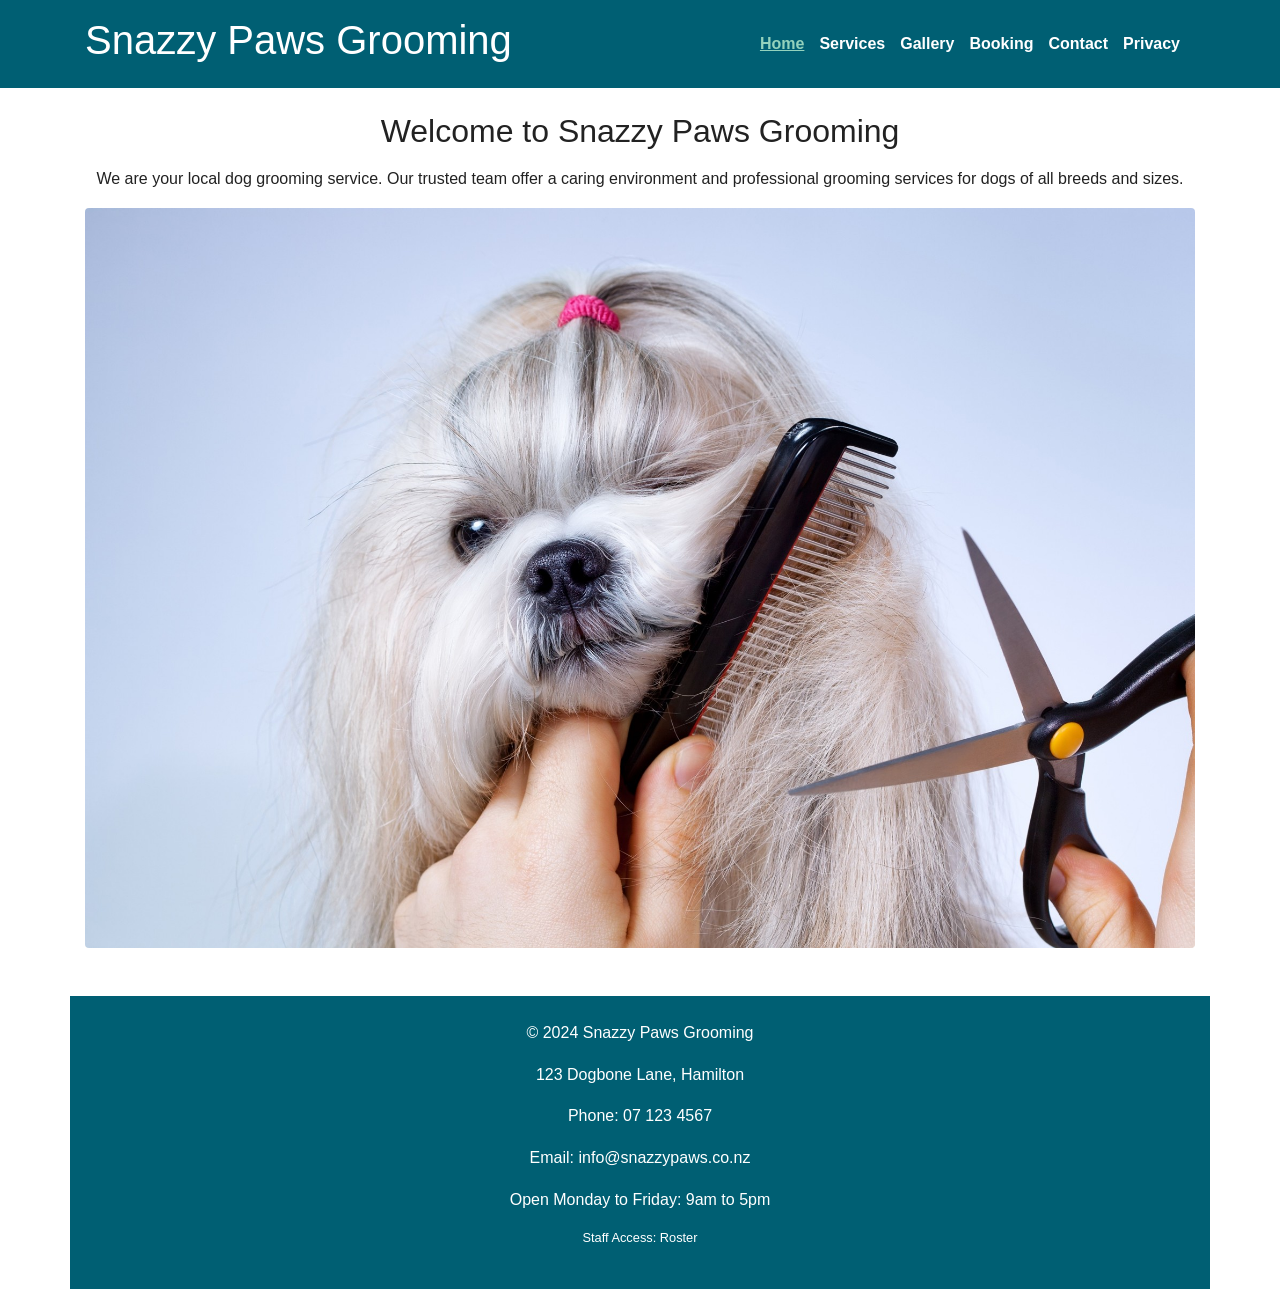
==== commit 053ad61a: "Updated all web pages with responsive nav & footer" ====
--- a/index.html
+++ b/index.html
@@ -3,20 +3,26 @@
 <head>
     <meta charset="UTF-8">
 
+    <!-- Required meta tags for Assignment 3 -->
     <meta name="viewport" content="width=device-width, initial-scale=1.0">
-    <meta name="description" content="Snazzy Paws Grooming - Dog grooming services in Hamilton.">
+    <meta name="description" content="Snazzy Paws Grooming - Professional dog grooming services in Hamilton.">
 
     <title>Snazzy Paws Grooming | Home</title>
 
+    <!-- Bootstrap 4.6.1 CDN + CSS -->
     <link rel="stylesheet" href="https://cdn.jsdelivr.net/npm/bootstrap@4.6.1/dist/css/bootstrap.min.css">
+
+    <!-- Original stylesheet -->
     <link rel="stylesheet" href="css/my-styles.css">
 </head>
 <body>
 
+<!-- Header -->
 <header class="py-3 mb-4">
     <div class="container header-division">
         <h1>Snazzy Paws Grooming</h1>
 
+        <!-- Updated accessible navigation with responsive bootstrap framework added -->
         <nav aria-label="Main Navigation">
             <ul class="navbar-nav flex-column flex-md-row">
                 <li class="nav-item"><a class="nav-link active" href="index.html">Home</a></li>
@@ -30,6 +36,7 @@
     </div>
 </header>
 
+<!-- Main Content -->
 <main class="container my-4">
     <section class="text-center">
         <h2 class="mb-3">Welcome to Snazzy Paws Grooming</h2>
@@ -38,10 +45,12 @@
             We are your local dog grooming service. Our trusted team offer a caring environment and professional grooming services for dogs of all breeds and sizes.
         </p>
 
+        <!-- Responsive image -->
         <img src="images/image1.jpg" class="img-fluid rounded" alt="Groomer holding a comb and scissors, about to trim a long-haired dog's coat">
     </section>
 </main>
 
+<!-- Footer -->
 <footer class="container mt-5">
     <p>&copy; 2024 Snazzy Paws Grooming</p>
     <p>123 Dogbone Lane, Hamilton</p>
@@ -50,11 +59,12 @@
     <p>Open Monday to Friday: 9am to 5pm</p>
 
     <!-- Subtle staff-only link -->
-    <p class="text-muted small">
-        Staff Access: <a href="roster.html" class="text-muted">Roster</a>
+    <p class="small">
+        Staff Access: <a href="roster.html">Roster</a>
     </p>
 </footer>
 
+<!-- Bootstrap 4.6.1 JS + jQuery + Popper -->
 <script src="https://cdn.jsdelivr.net/npm/jquery@3.6.0/dist/jquery.slim.min.js"></script>
 <script src="https://cdn.jsdelivr.net/npm/popper.js@1.16.1/dist/umd/popper.min.js"></script>
 <script src="https://cdn.jsdelivr.net/npm/bootstrap@4.6.1/dist/js/bootstrap.bundle.min.js"></script>
--- a/css/my-styles.css
+++ b/css/my-styles.css
@@ -1,154 +1,165 @@
-/* ================================
-   General Page Styling
-================================ */
+/* ============================
+   GLOBAL STYLES
+============================ */
 
 body {
-    background-color: #f8f9fa;
-    color: #333;
-    font-family: Arial, sans-serif;
+  font-family: Arial, sans-serif;
+  line-height: 1.6;
+  color: #222222;
+  margin: 0;
+  padding: 0;
 }
 
-header h1 {
-    font-size: 2rem;
-    font-weight: bold;
-}
-
+/* Containers */
 .header-division {
-    display: flex;
-    flex-direction: column;
-    align-items: flex-start;
+  display: flex;
+  flex-direction: column;
+  align-items: center;
+  text-align: center;
 }
 
 @media (min-width: 768px) {
-    .header-division {
-        flex-direction: row;
-        justify-content: space-between;
-        align-items: center;
-    }
+  .header-division {
+    flex-direction: row;
+    justify-content: space-between;
+    text-align: left;
+  }
 }
 
-/* ================================
-   Navigation Styling
-================================ */
+/* ============================
+   HEADER + NAVIGATION
+============================ */
 
-.nav-link {
-    color: #333;
-    margin-right: 15px;
+header {
+  background-color: #005F73;
+  color: #FFFFFF;
+  padding: 1rem 0;
 }
 
-.nav-link:hover,
-.nav-link.active {
-    color: #007bff;
-    text-decoration: underline;
+.navbar-nav .nav-link {
+  color: #FFFFFF !important;
+  font-weight: bold;
+  margin-right: 15px;
 }
 
-/* ================================
-   Services Table Styling
-================================ */
+.navbar-nav .nav-link:hover {
+  color: #EE9B00 !important;
+  text-decoration: underline;
+}
+
+.navbar-nav .nav-link.active {
+  color: #94D2BD !important;
+  text-decoration: underline;
+}
+
+/* ============================
+   FOOTER
+============================ */
+
+footer {
+  background-color: #005F73;
+  color: #FFFFFF;
+  text-align: center;
+  padding: 1.5rem 0;
+  margin-top: 2rem;
+}
+
+footer a {
+  color: #FFFFFF;
+}
+
+footer a.text-muted {
+  color: #D9D9D9 !important;
+}
+
+/* ============================
+   SERVICES TABLE
+============================ */
 
 .services-table {
-    width: 100%;
-    border-collapse: collapse;
-    margin-bottom: 2rem;
-}
-
-.services-table th,
-.services-table td {
-    border: 1px solid #ccc;
-    padding: 12px;
+  width: 100%;
+  border-collapse: collapse;
+  margin-top: 1rem;
 }
 
 .services-table th {
-    background-color: #e9ecef;
-    font-weight: bold;
+  background-color: #005F73;
+  color: #FFFFFF;
+  padding: 0.75rem;
+  font-weight: bold;
 }
 
-/* Responsive table for mobile */
-@media (max-width: 768px) {
-    .services-table thead {
-        display: none;
-    }
-
-    .services-table tr {
-        display: block;
-        margin-bottom: 1rem;
-        border: 1px solid #ddd;
-        padding: 10px;
-    }
-
-    .services-table td {
-        display: flex;
-        justify-content: space-between;
-        padding: 8px 5px;
-        border: none;
-        border-bottom: 1px solid #eee;
-    }
-
-    .services-table td:last-child {
-        border-bottom: none;
-    }
-
-    .services-table td::before {
-        content: attr(data-label);
-        font-weight: bold;
-        margin-right: 10px;
-    }
+.services-table td {
+  background-color: #94D2BD;
+  color: #222222;
+  padding: 0.75rem;
 }
 
-/* ================================
-   Roster Table Styling
-================================ */
-
-.roster-table th,
-.roster-table td {
-    text-align: center;
+.services-table tr:nth-child(even) td {
+  background-color: #FFFFFF;
 }
 
-/* ================================
-   Forms
-================================ */
+/* ============================
+   FORMS
+============================ */
 
-.booking-form input,
-.booking-form select,
-.booking-form textarea,
-.contact-form input,
-.contact-form textarea {
-    border-radius: 4px;
-    border: 1px solid #ccc;
+form {
+  display: flex;
+  flex-direction: column;
+  gap: 0.75rem;
 }
 
-.booking-form button,
-.contact-form button {
-    margin-top: 10px;
+input,
+textarea {
+  padding: 0.5rem;
+  border: 1px solid #999;
+  border-radius: 4px;
 }
 
-/* ================================
-   Gallery Styling
-================================ */
-
-img {
-    max-width: 100%;
-    height: auto;
+button {
+  background-color: #005F73;
+  color: #FFFFFF;
+  padding: 0.6rem;
+  border: none;
+  border-radius: 4px;
+  font-weight: bold;
+  cursor: pointer;
 }
 
-/* ================================
-   Footer Styling
-================================ */
-
-footer {
-    border-top: 1px solid #ccc;
-    padding-top: 20px;
-    margin-top: 40px;
+button:hover,
+button:focus {
+  background-color: #0A9396;
 }
 
-footer p {
-    margin: 3px 0;
+/* ============================
+   GALLERY GRID
+============================ */
+
+.gallery {
+  display: grid;
+  grid-template-columns: repeat(auto-fit, minmax(250px, 1fr));
+  gap: 1rem;
+  margin-top: 1rem;
 }
 
-footer a {
-    color: #007bff;
+.gallery img {
+  width: 100%;
+  height: 250px;
+  object-fit: cover;
+  border-radius: 6px;
+  display: block;
 }
 
-footer a.text-muted {
-    color: #6c757d !important;
+/* ============================
+   ACCESSIBILITY
+============================ */
+
+.form-instructions {
+  font-size: 0.95rem;
+  color: #333;
 }
+
+.sr-only {
+  position: absolute;
+  left: -9999px;
+}
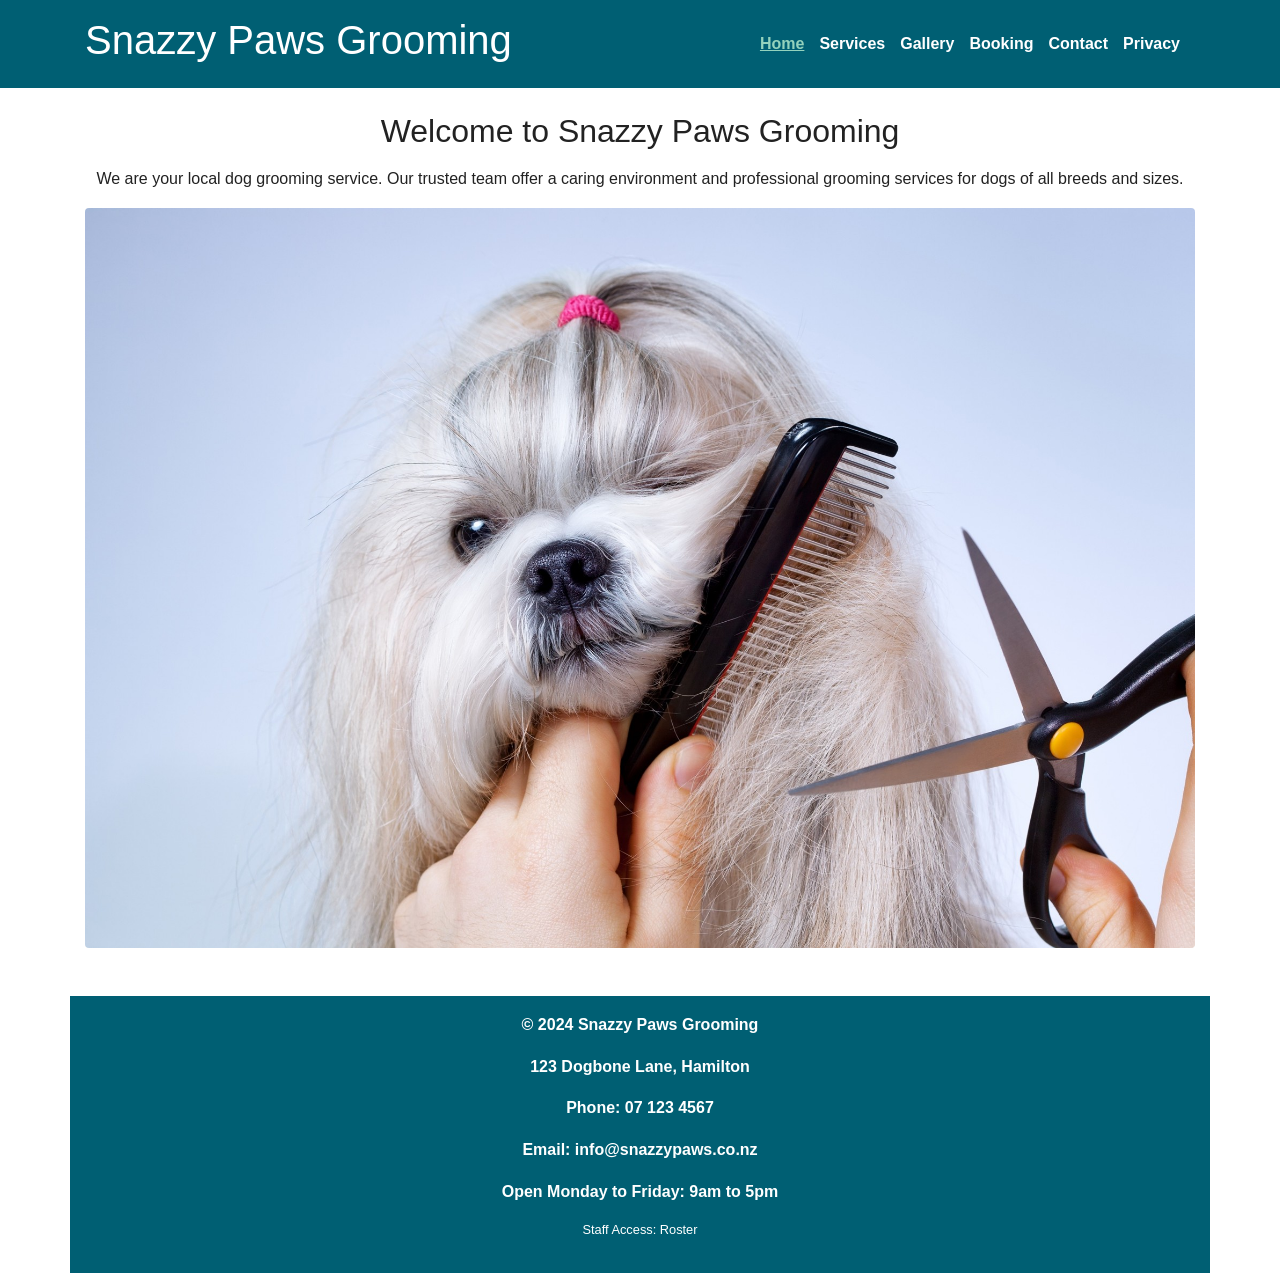
==== commit f66f424d: "Updated roster link on the footer of all pages. Updated my-styles.css with h3 formatting" ====
--- a/index.html
+++ b/index.html
@@ -60,7 +60,7 @@
 
     <!-- Subtle staff-only link -->
     <p class="small">
-        Staff Access: <a href="roster.html">Roster</a>
+        Staff Access: <a href="protected/roster.html">Roster</a>
     </p>
 </footer>
 
--- a/css/my-styles.css
+++ b/css/my-styles.css
@@ -9,6 +9,13 @@
   margin: 0;
   padding: 0;
 }
+
+/* Global adjustments for sub-headings */
+h3 {
+    font-size: 1.5rem;
+    margin-top: 2rem;
+}
+
 
 /* Containers */
 .header-division {
@@ -57,19 +64,25 @@
 ============================ */
 
 footer {
-  background-color: #005F73;
-  color: #FFFFFF;
-  text-align: center;
-  padding: 1.5rem 0;
-  margin-top: 2rem;
+    background-color: #005F73;
+    text-align: center;
+    padding: 1rem;
+    margin-top: 2rem;
+    color: #FFFFFF;
+    font-weight: bold;
 }
 
+/* Footer link styling */
 footer a {
-  color: #FFFFFF;
+    color: #FFFFFF;
+    text-decoration: none;
 }
 
-footer a.text-muted {
-  color: #D9D9D9 !important;
+/* Footer link hover/focus styling */
+footer a:hover,
+footer a:focus {
+    color: #FFFFFF;
+    text-decoration: underline;
 }
 
 /* ============================
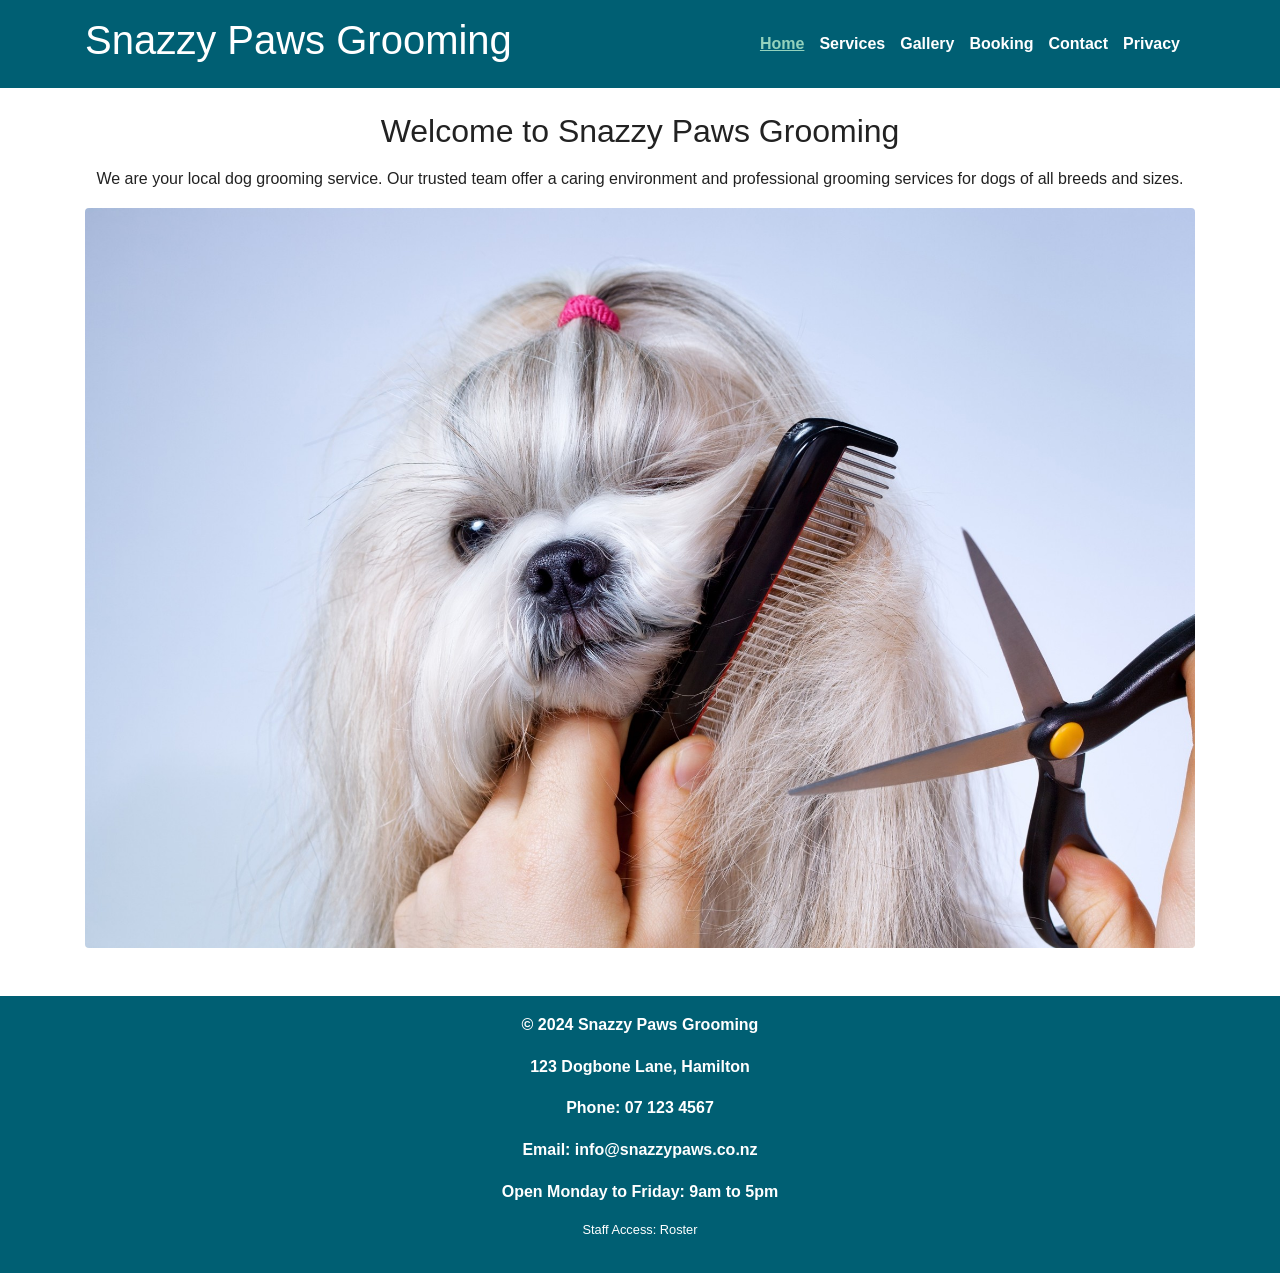
==== commit 26b9183e: "Removed container from footer section" ====
--- a/index.html
+++ b/index.html
@@ -51,7 +51,7 @@
 </main>
 
 <!-- Footer -->
-<footer class="container mt-5">
+<footer class="mt-5">
     <p>&copy; 2024 Snazzy Paws Grooming</p>
     <p>123 Dogbone Lane, Hamilton</p>
     <p>Phone: 07 123 4567</p>
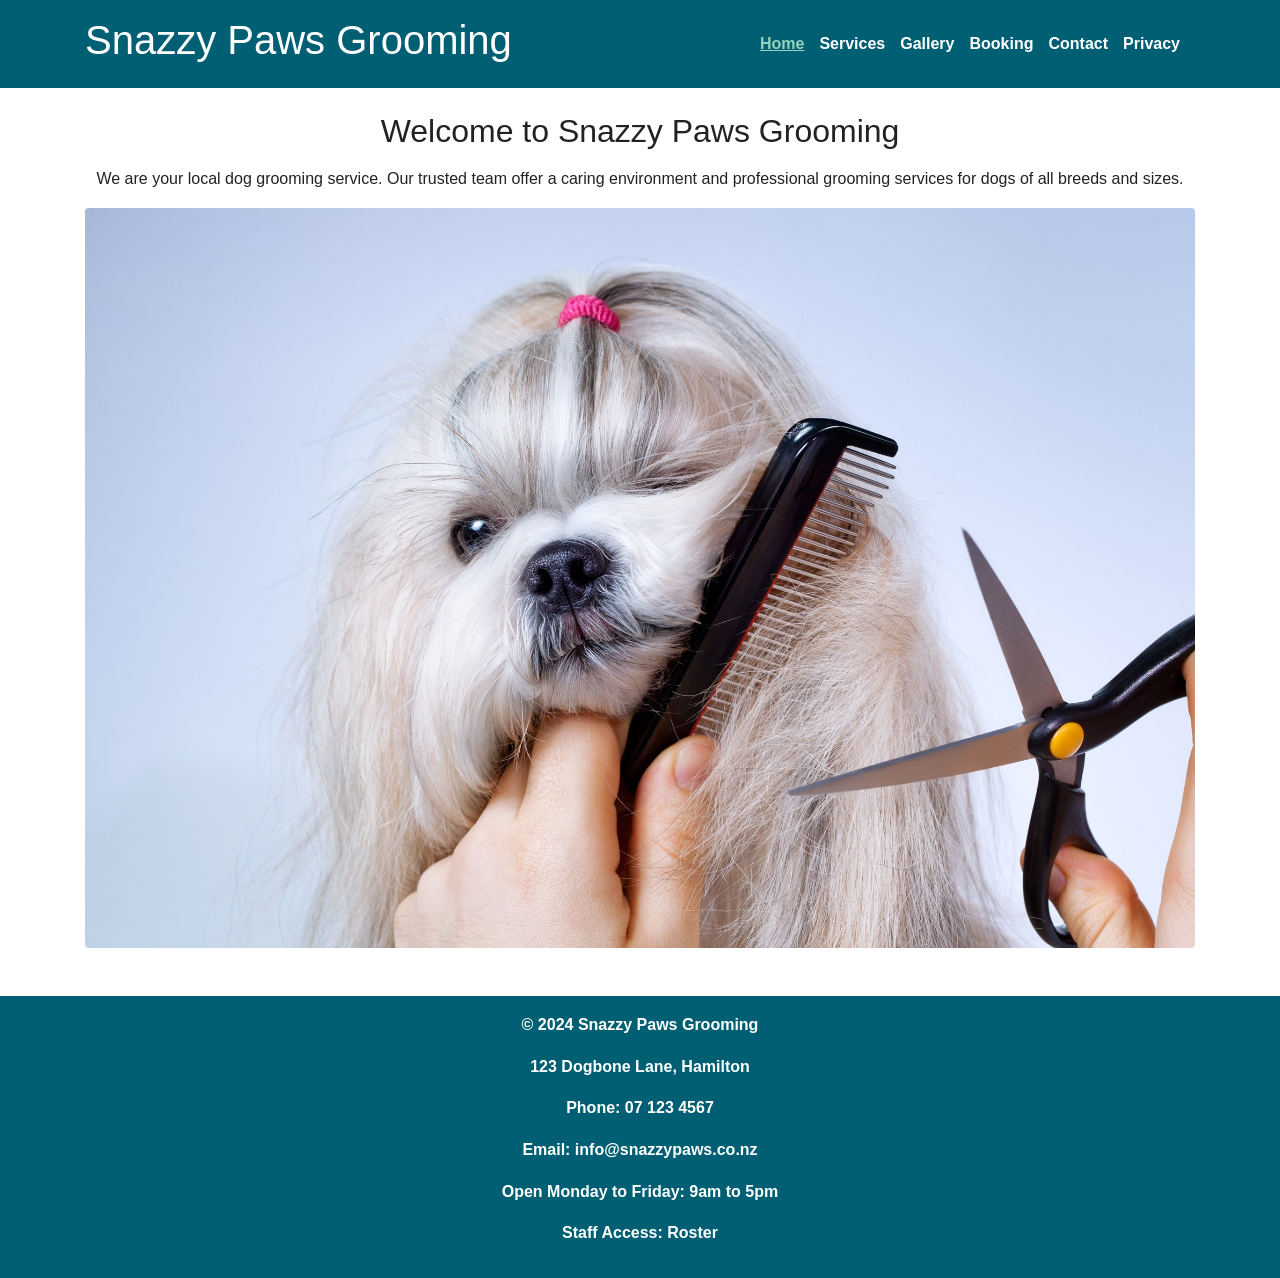
==== commit c0cae9b1: "Added comments to all pages" ====
--- a/index.html
+++ b/index.html
@@ -22,7 +22,8 @@
     <div class="container header-division">
         <h1>Snazzy Paws Grooming</h1>
 
-        <!-- Updated accessible navigation with responsive bootstrap framework added -->
+    <!-- Primary navigation menu. Built with Bootstrap's nav classes for responsive layout (vertical on mobile, horizontal on larger screens).
+     The aria-label improves accessibility, and the active class indicates the user's current page. -->
         <nav aria-label="Main Navigation">
             <ul class="navbar-nav flex-column flex-md-row">
                 <li class="nav-item"><a class="nav-link active" href="index.html">Home</a></li>
@@ -45,7 +46,7 @@
             We are your local dog grooming service. Our trusted team offer a caring environment and professional grooming services for dogs of all breeds and sizes.
         </p>
 
-        <!-- Responsive image -->
+        <!-- Responsive image with bootstrap img-fluid class -->
         <img src="images/image1.jpg" class="img-fluid rounded" alt="Groomer holding a comb and scissors, about to trim a long-haired dog's coat">
     </section>
 </main>
@@ -59,7 +60,7 @@
     <p>Open Monday to Friday: 9am to 5pm</p>
 
     <!-- Subtle staff-only link -->
-    <p class="small">
+    <p>
         Staff Access: <a href="protected/roster.html">Roster</a>
     </p>
 </footer>
--- a/css/my-styles.css
+++ b/css/my-styles.css
@@ -43,6 +43,8 @@
   padding: 1rem 0;
 }
 
+/* !important is a CSS rule that forces this style to override
+   Bootstrap's default nav-link colours. It's not part of Bootstrap. */
 .navbar-nav .nav-link {
   color: #FFFFFF !important;
   font-weight: bold;
@@ -167,11 +169,15 @@
    ACCESSIBILITY
 ============================ */
 
+/* Styling for form instruction text (smaller and softer than normal body text) */
 .form-instructions {
   font-size: 0.95rem;
   color: #333;
 }
 
+/* .sr-only = "screen reader only". This class hides content visually but keeps it
+   available to screen readers for accessibility. It is a CSS accessibility helper,
+   not visible on the page. */
 .sr-only {
   position: absolute;
   left: -9999px;
